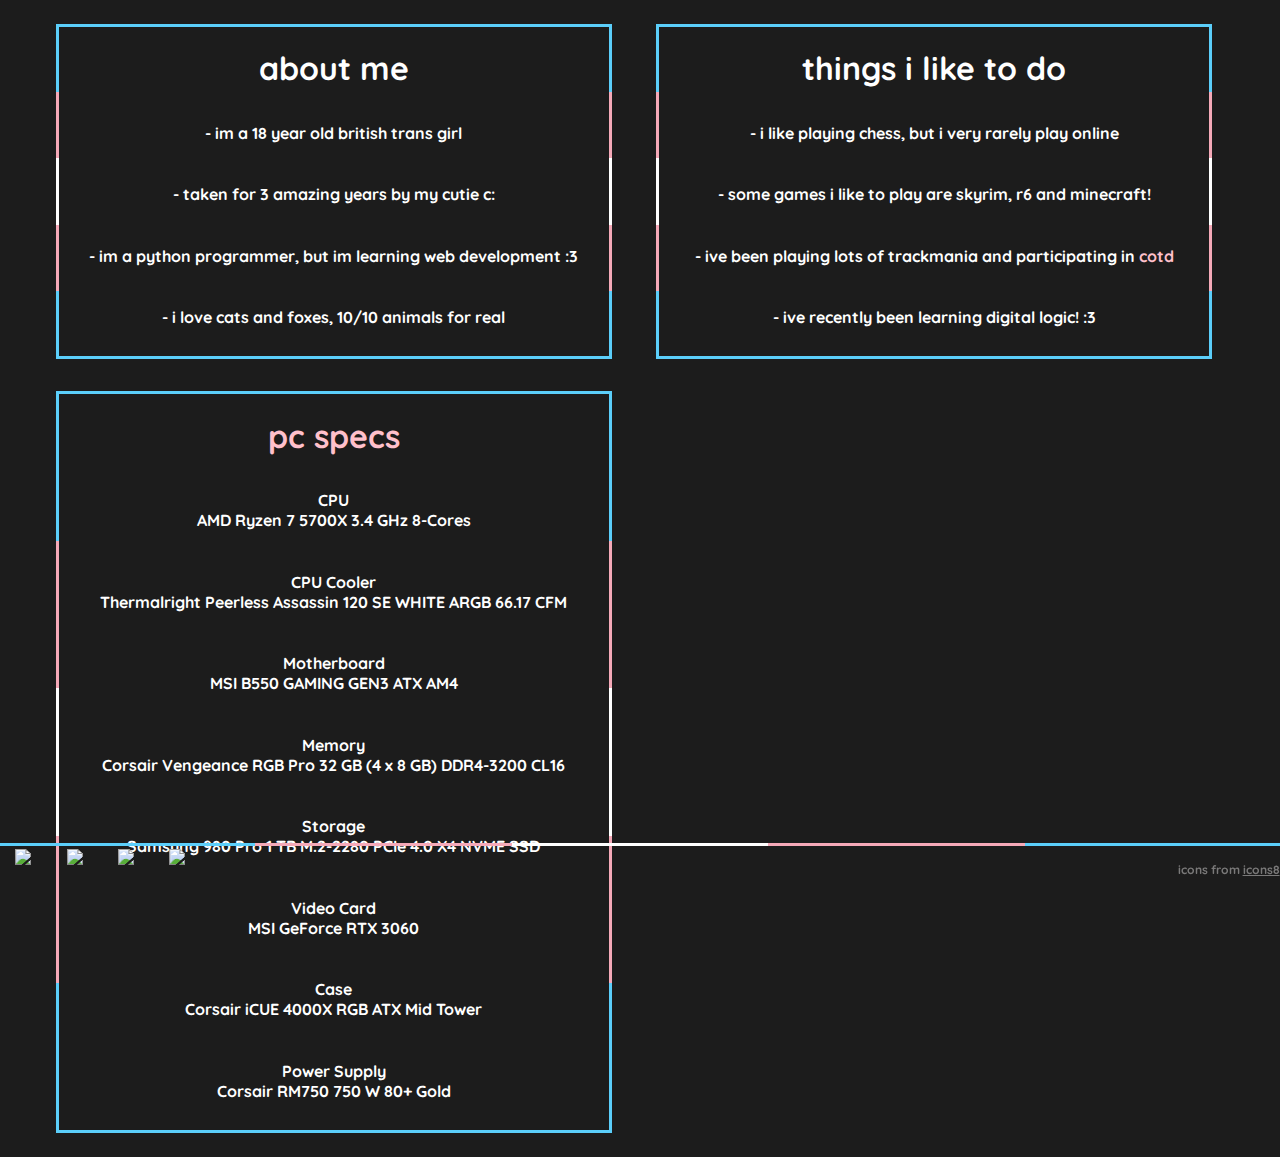
==== index.html @ 056c7d78 "update pcpartpicker link" ====
<!DOCTYPE html>
<html lang="en"></html>
<head>
    <title>about me :3</title>
    <meta property="og:url" content="https://rkreee.github.io">
    <meta property="og:type" content="website">
    <meta property="og:title" content="faith's about me :3">
    <meta property="og:description" content="if u see this ur a cutie :3">
    <link rel="stylesheet" href="styles.css">
</head>
<body>
    <div class="information">
        <div id="about-me" class="container">
            <h1>about me</h1>
            <p>- im a 18 year old british trans girl</p>
            <p>- taken for 3 amazing years by my cutie c:</p>
            <p>- im a python programmer, but im learning web development :3</p>
            <p>- i love cats and foxes, 10/10 animals for real</p>
        </div>
        <div id="likes" class="container">
            <h1>things i like to do</h1>
            <p>- i like playing chess, but i very rarely play online</p>
            <p>- some games i like to play are skyrim, r6 and minecraft!</p>
            <p>- ive been playing lots of trackmania and participating in <a href="/cotd_graphs">cotd</a>
            <p>- ive recently been learning digital logic! :3</p>
        </div>
        <div id="pc-specs" class="container">
            <h1><a href="https://uk.pcpartpicker.com/list/7yTZN6" target="_blank">pc specs</a></h1>
            <p><span>CPU</span><br>AMD Ryzen 7 5700X 3.4 GHz 8-Cores</p>
            <p><span>CPU Cooler</span><br>Thermalright Peerless Assassin 120 SE WHITE ARGB 66.17 CFM</p>
            <p><span>Motherboard</span><br>MSI B550 GAMING GEN3 ATX AM4</p>
            <p><span>Memory</span><br>Corsair Vengeance RGB Pro 32 GB (4 x 8 GB) DDR4-3200 CL16</p>
            <p><span>Storage</span><br>Samsung 980 Pro 1 TB M.2-2280 PCIe 4.0 X4 NVME SSD</p>
            <p><span>Video Card</span><br>MSI GeForce RTX 3060</p>
            <p><span>Case</span><br>Corsair iCUE 4000X RGB ATX Mid Tower</p>
            <p><span>Power Supply</span><br>Corsair RM750 750 W 80+ Gold</p>
        </div> 
    </div> 
    <div class="footer">
        <div class="github icon-container">
            <a href=https://github.com/rkreee target="_blank"><img class="icon" src="icons/github.svg" href=""></img></a>
        </div>

        <div class="twitter icon-container">
            <a href="https://twitter.com/rkree_" target="_blank"><img class="icon" src="icons/twitter.svg"></img></a>
        </div>

        <div class="instagram icon-container">
            <a href="https://www.instagram.com/sleepyfaith_/"><img class="icon" src="icons/instagram.svg"></img></a>
        </div>

        <div class="youtube icon-container">
            <a href="https://www.youtube.com/channel/UC19G4G6zLPl0zzGtOxRScDw"><img class="icon" src="icons/youtube.svg"></img></a>
        </div>

        <p>icons from <a href="https://icons8.com">icons8<a>
   </div>
</body>
---- styles.css ----
@import url('https://fonts.googleapis.com/css2?family=Quicksand:wght@600&display=swap');

* {
    font-family: 'Quicksand', sans-serif;
}
body {
    background-color: #1c1c1c;
}
p {
    padding: 0.8rem;
    font-weight: bold;
}

a:link, a:visited {
    color: pink;
    text-decoration: none;
}
a:hover {
    text-decoration: underline;
}
.container {
    color: white;
    width: 89vw;
    text-align: center;
    border: 0.3vw solid; 
    border-image: linear-gradient(180deg, #5BCEFA 20%, #F5A9B8 20%, 40%, #FFFFFF 40%, 60%, #F5A9B8 60%, 80%, #5BCEFA 80%);
    border-image-slice: 1;
    margin: 1rem;
}
.information {
    display: grid;
    grid-template-columns: 100%;
    justify-content: center;
}
.footer {
    display: grid;
    grid-template-columns: repeat(5, 4%);
    position: fixed;
    left: 0;
    bottom: 0;
    width: 100%;
    height: 6vw;
    color: white;
    border-top: 0.3vw solid; 
    border-image: linear-gradient(90deg, #5BCEFA 20%, #F5A9B8 20%, 40%, #FFFFFF 40%, 60%, #F5A9B8 60%, 80%, #5BCEFA 80%);
    border-image-slice: 1;
    gap: 2vh;

    p {
        vertical-align: center;
        color: #7a7979;
        float: right;
        opacity: 100%;
        position: relative;
        top: -1vh;
        left: 58vw;
        width: 10ch;
        font-size: 0.94vh;
    }
    a {
        color: #7a7979;
        text-decoration: underline;
    }
}
.icon-container {
    transition-duration: 100ms;
    position: relative;
    margin-left: 30%;
    width: 6.7vh;
    top: 4%;
    aspect-ratio: 1;
    img { 
        width: 6vw;
    }

}  

@media only screen and (min-width: 1000px) {
    .information {
        grid-template-columns: 47.5% 47.5%;
    }
    .container {
        width: 43vw;
    }
    .footer {
        height: 6vh;
        gap: 0;
        p {
            width: 17ch;
            left: 75vw;
            font-size: 0.94vw;
        }
    }
    .icon-container {
        width: 6.7vw;
        img {
            width: 40%
        }
    }
    .icon-container:hover {
        width: 9vw;
        top: -3%;
    }
}
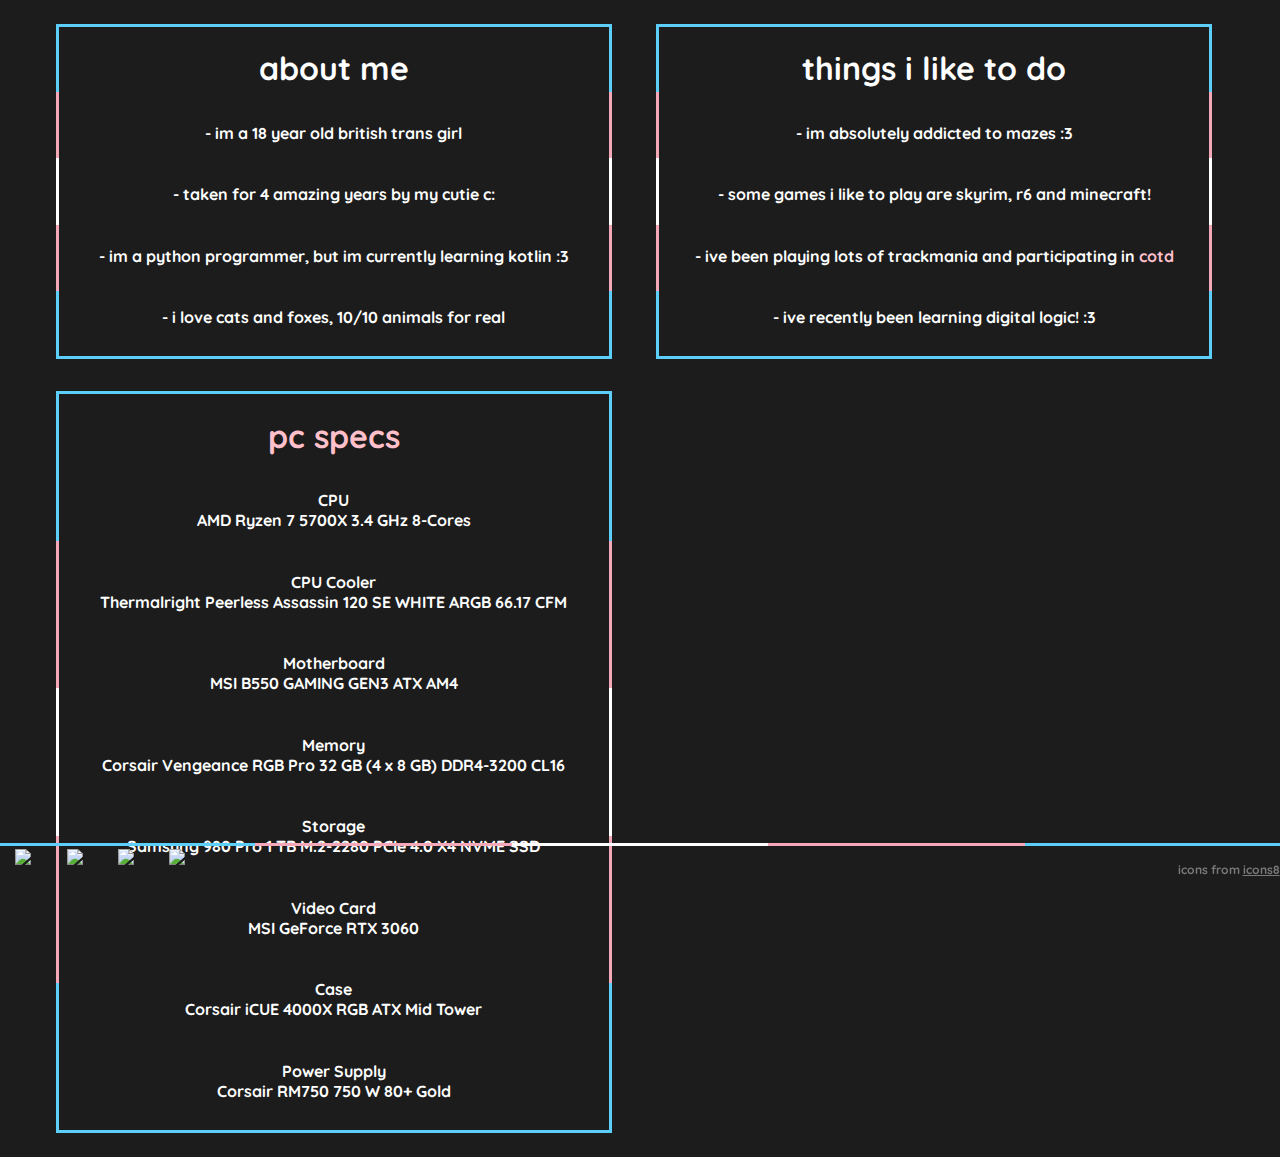
==== commit 85a41087: "update about me & likes" ====
--- a/index.html
+++ b/index.html
@@ -6,6 +6,7 @@
     <meta property="og:type" content="website">
     <meta property="og:title" content="faith's about me :3">
     <meta property="og:description" content="if u see this ur a cutie :3">
+    <meta name="theme-color" content="#aa7bff">
     <link rel="stylesheet" href="styles.css">
 </head>
 <body>
@@ -13,13 +14,13 @@
         <div id="about-me" class="container">
             <h1>about me</h1>
             <p>- im a 18 year old british trans girl</p>
-            <p>- taken for 3 amazing years by my cutie c:</p>
-            <p>- im a python programmer, but im learning web development :3</p>
+            <p>- taken for 4 amazing years by my cutie c:</p>
+            <p>- im a python programmer, but im currently learning kotlin :3</p>
             <p>- i love cats and foxes, 10/10 animals for real</p>
         </div>
         <div id="likes" class="container">
             <h1>things i like to do</h1>
-            <p>- i like playing chess, but i very rarely play online</p>
+            <p>- im absolutely addicted to mazes :3</p>
             <p>- some games i like to play are skyrim, r6 and minecraft!</p>
             <p>- ive been playing lots of trackmania and participating in <a href="/cotd_graphs">cotd</a>
             <p>- ive recently been learning digital logic! :3</p>
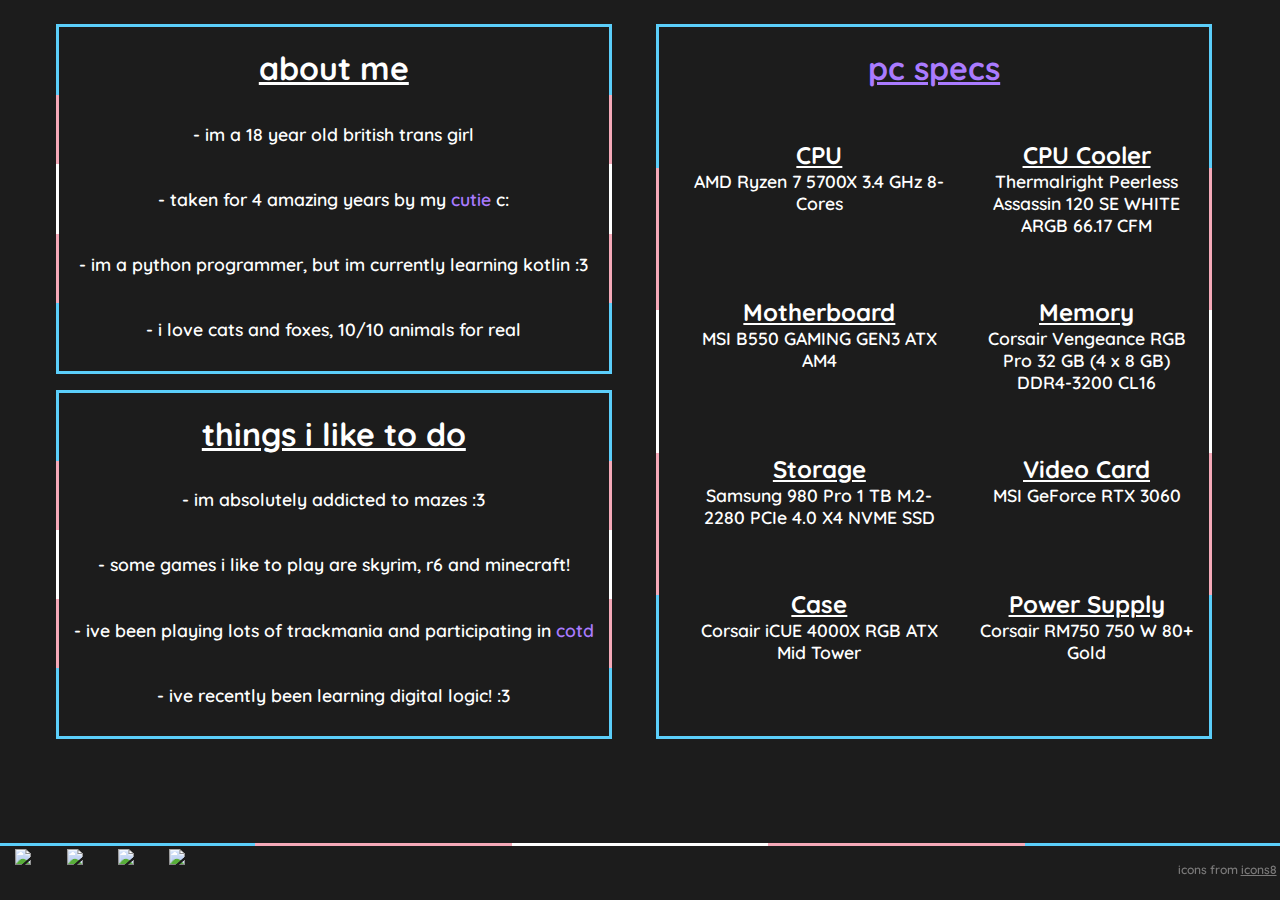
==== commit dba38eb2: "reorder containers" ====
--- a/index.html
+++ b/index.html
@@ -11,30 +11,35 @@
 </head>
 <body>
     <div class="information">
-        <div id="about-me" class="container">
-            <h1>about me</h1>
-            <p>- im a 18 year old british trans girl</p>
-            <p>- taken for 4 amazing years by my cutie c:</p>
-            <p>- im a python programmer, but im currently learning kotlin :3</p>
-            <p>- i love cats and foxes, 10/10 animals for real</p>
+        <div class="grid-container">
+            <div id="about-me" class="container">
+                <h1>about me</h1>
+                <p>- im a 18 year old british trans girl</p>
+                <p>- taken for 4 amazing years by my <a href="https://kyra.lgbt/" target="_blank">cutie</a> c:</p>            
+                <p>- im a python programmer, but im currently learning kotlin :3</p>
+                <p>- i love cats and foxes, 10/10 animals for real</p>
+            </div>
+            <div id="likes" class="container">
+                <h1>things i like to do</h1>
+                <p>- im absolutely addicted to mazes :3</p>
+                <p>- some games i like to play are skyrim, r6 and minecraft!</p>
+                <p>- ive been playing lots of trackmania and participating in <a href="/cotd_graphs">cotd</a>
+                <p>- ive recently been learning digital logic! :3</p>
+            </div>
         </div>
-        <div id="likes" class="container">
-            <h1>things i like to do</h1>
-            <p>- im absolutely addicted to mazes :3</p>
-            <p>- some games i like to play are skyrim, r6 and minecraft!</p>
-            <p>- ive been playing lots of trackmania and participating in <a href="/cotd_graphs">cotd</a>
-            <p>- ive recently been learning digital logic! :3</p>
-        </div>
+        
         <div id="pc-specs" class="container">
             <h1><a href="https://uk.pcpartpicker.com/list/7yTZN6" target="_blank">pc specs</a></h1>
-            <p><span>CPU</span><br>AMD Ryzen 7 5700X 3.4 GHz 8-Cores</p>
-            <p><span>CPU Cooler</span><br>Thermalright Peerless Assassin 120 SE WHITE ARGB 66.17 CFM</p>
-            <p><span>Motherboard</span><br>MSI B550 GAMING GEN3 ATX AM4</p>
-            <p><span>Memory</span><br>Corsair Vengeance RGB Pro 32 GB (4 x 8 GB) DDR4-3200 CL16</p>
-            <p><span>Storage</span><br>Samsung 980 Pro 1 TB M.2-2280 PCIe 4.0 X4 NVME SSD</p>
-            <p><span>Video Card</span><br>MSI GeForce RTX 3060</p>
-            <p><span>Case</span><br>Corsair iCUE 4000X RGB ATX Mid Tower</p>
-            <p><span>Power Supply</span><br>Corsair RM750 750 W 80+ Gold</p>
+            <div class="grid-container">
+                <p><span>CPU</span><br>AMD Ryzen 7 5700X 3.4 GHz 8-Cores</p>
+                <p><span>CPU Cooler</span><br>Thermalright Peerless Assassin 120 SE WHITE ARGB 66.17 CFM</p>
+                <p><span>Motherboard</span><br>MSI B550 GAMING GEN3 ATX AM4</p>
+                <p><span>Memory</span><br>Corsair Vengeance RGB Pro 32 GB (4 x 8 GB) DDR4-3200 CL16</p>
+                <p><span>Storage</span><br>Samsung 980 Pro 1 TB M.2-2280 PCIe 4.0 X4 NVME SSD</p>
+                <p><span>Video Card</span><br>MSI GeForce RTX 3060</p>
+                <p><span>Case</span><br>Corsair iCUE 4000X RGB ATX Mid Tower</p>
+                <p><span>Power Supply</span><br>Corsair RM750 750 W 80+ Gold</p>    
+            </div>
         </div> 
     </div> 
     <div class="footer">
@@ -54,6 +59,6 @@
             <a href="https://www.youtube.com/channel/UC19G4G6zLPl0zzGtOxRScDw"><img class="icon" src="icons/youtube.svg"></img></a>
         </div>
 
-        <p>icons from <a href="https://icons8.com">icons8<a>
+        <p>icons from <a href="https://icons8.com">icons8</a>
    </div>
 </body>
--- a/styles.css
+++ b/styles.css
@@ -1,4 +1,4 @@
-@import url('https://fonts.googleapis.com/css2?family=Quicksand:wght@600&display=swap');
+@import url('https://fonts.googleapis.com/css2?family=Quicksand:wght@300..700&display=swap');
 
 * {
     font-family: 'Quicksand', sans-serif;
@@ -6,13 +6,17 @@
 body {
     background-color: #1c1c1c;
 }
+h1 {
+    font-weight: 700;
+    text-decoration: underline;
+}
 p {
     padding: 0.8rem;
-    font-weight: bold;
+    font-weight: 600;
+    font-size: 1.1rem;
 }
-
 a:link, a:visited {
-    color: pink;
+    color: #aa7bff;
     text-decoration: none;
 }
 a:hover {
@@ -33,6 +37,7 @@
     justify-content: center;
 }
 .footer {
+    background-color: #1c1c1c;
     display: grid;
     grid-template-columns: repeat(5, 4%);
     position: fixed;
@@ -74,10 +79,27 @@
     }
 
 }  
+#pc-specs > .grid-container {
+    display: grid;
+    grid-template-columns: repeat(2, auto);
+    margin-left: 1rem;
+}
+#pc-specs > h1 {
+    text-decoration: underline;
+    color: #aa7bff;
+    font-size: 2rem;
+    width: 100%;
+}
 
+
+#pc-specs > .grid-container > p > span { 
+    font-size: 1.5rem;
+    font-weight: 700;
+    text-decoration: underline;
+}
 @media only screen and (min-width: 1000px) {
     .information {
-        grid-template-columns: 47.5% 47.5%;
+        grid-template-columns: repeat(2, 47.5%);
     }
     .container {
         width: 43vw;
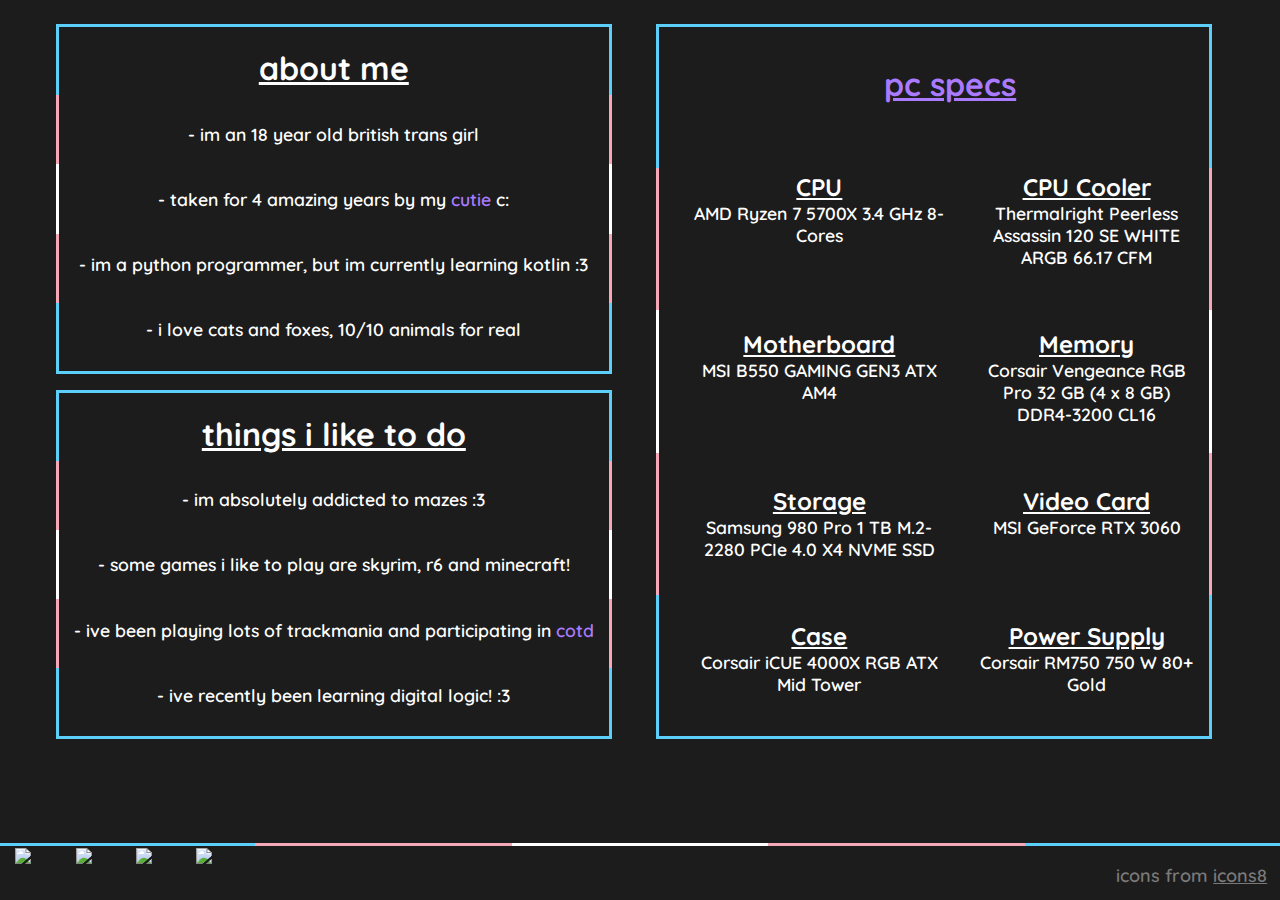
==== commit c910692b: "fix some annoying issues :3" ====
--- a/index.html
+++ b/index.html
@@ -14,7 +14,7 @@
         <div class="grid-container">
             <div id="about-me" class="container">
                 <h1>about me</h1>
-                <p>- im a 18 year old british trans girl</p>
+                <p>- im an 18 year old british trans girl</p>
                 <p>- taken for 4 amazing years by my <a href="https://kyra.lgbt/" target="_blank">cutie</a> c:</p>            
                 <p>- im a python programmer, but im currently learning kotlin :3</p>
                 <p>- i love cats and foxes, 10/10 animals for real</p>
@@ -43,20 +43,23 @@
         </div> 
     </div> 
     <div class="footer">
-        <div class="github icon-container">
-            <a href=https://github.com/rkreee target="_blank"><img class="icon" src="icons/github.svg" href=""></img></a>
-        </div>
-
-        <div class="twitter icon-container">
-            <a href="https://twitter.com/rkree_" target="_blank"><img class="icon" src="icons/twitter.svg"></img></a>
-        </div>
-
-        <div class="instagram icon-container">
-            <a href="https://www.instagram.com/sleepyfaith_/"><img class="icon" src="icons/instagram.svg"></img></a>
-        </div>
-
-        <div class="youtube icon-container">
-            <a href="https://www.youtube.com/channel/UC19G4G6zLPl0zzGtOxRScDw"><img class="icon" src="icons/youtube.svg"></img></a>
+        <div class="icons grid-container">
+            <div class="github icon-container">
+                <a href=https://github.com/rkreee target="_blank"><img class="icon" src="icons/github.svg" href=""></img></a>
+            </div>
+    
+            <div class="twitter icon-container">
+                <a href="https://twitter.com/rkree_" target="_blank"><img class="icon" src="icons/twitter.svg"></img></a>
+            </div>
+    
+            <div class="instagram icon-container">
+                <a href="https://www.instagram.com/sleepyfaith_/"><img class="icon" src="icons/instagram.svg"></img></a>
+            </div>
+    
+            <div class="youtube icon-container">
+                <a href="https://www.youtube.com/channel/UC19G4G6zLPl0zzGtOxRScDw"><img class="icon" src="icons/youtube.svg"></img></a>
+            </div>
+    
         </div>
 
         <p>icons from <a href="https://icons8.com">icons8</a>
--- a/styles.css
+++ b/styles.css
@@ -5,6 +5,7 @@
 }
 body {
     background-color: #1c1c1c;
+    padding-bottom: 6vw;
 }
 h1 {
     font-weight: 700;
@@ -43,8 +44,8 @@
     position: fixed;
     left: 0;
     bottom: 0;
+    height: 6vw;
     width: 100%;
-    height: 6vw;
     color: white;
     border-top: 0.3vw solid; 
     border-image: linear-gradient(90deg, #5BCEFA 20%, #F5A9B8 20%, 40%, #FFFFFF 40%, 60%, #F5A9B8 60%, 80%, #5BCEFA 80%);
@@ -52,25 +53,27 @@
     gap: 2vh;
 
     p {
-        vertical-align: center;
+        text-align: end;
         color: #7a7979;
-        float: right;
-        opacity: 100%;
-        position: relative;
-        top: -1vh;
-        left: 58vw;
-        width: 10ch;
-        font-size: 0.94vh;
+        position: fixed;
+        right: 0;
+        bottom: -2vw;
+        width: 17ch;
+        font-size: 2vw;
     }
     a {
         color: #7a7979;
         text-decoration: underline;
     }
 }
+.icons.grid-container {
+    display: grid;
+    grid-template-columns: repeat(6, 1fr);
+    margin-left: 30%;
+
+}
 .icon-container {
-    transition-duration: 100ms;
     position: relative;
-    margin-left: 30%;
     width: 6.7vh;
     top: 4%;
     aspect-ratio: 1;
@@ -78,13 +81,14 @@
         width: 6vw;
     }
 
-}  
+}
 #pc-specs > .grid-container {
     display: grid;
     grid-template-columns: repeat(2, auto);
     margin-left: 1rem;
 }
 #pc-specs > h1 {
+    padding: 1rem;
     text-decoration: underline;
     color: #aa7bff;
     font-size: 2rem;
@@ -97,30 +101,41 @@
     font-weight: 700;
     text-decoration: underline;
 }
+.footer {
+    margin-top: 1rem;
+}
 @media only screen and (min-width: 1000px) {
+    body {
+        padding-bottom: 6vh;
+    }
     .information {
         grid-template-columns: repeat(2, 47.5%);
     }
     .container {
         width: 43vw;
     }
+
     .footer {
         height: 6vh;
         gap: 0;
         p {
+            position: absolute;
             width: 17ch;
-            left: 75vw;
-            font-size: 0.94vw;
+            right: 0;
+            font-size: 2vh;
+            bottom: -2vh
         }
     }
     .icon-container {
-        width: 6.7vw;
         img {
-            width: 40%
+            transition-duration: 100ms;
+            width: 50px
         }
     }
     .icon-container:hover {
-        width: 9vw;
         top: -3%;
+        img {
+            width: 60px;
+        }
     }
 }
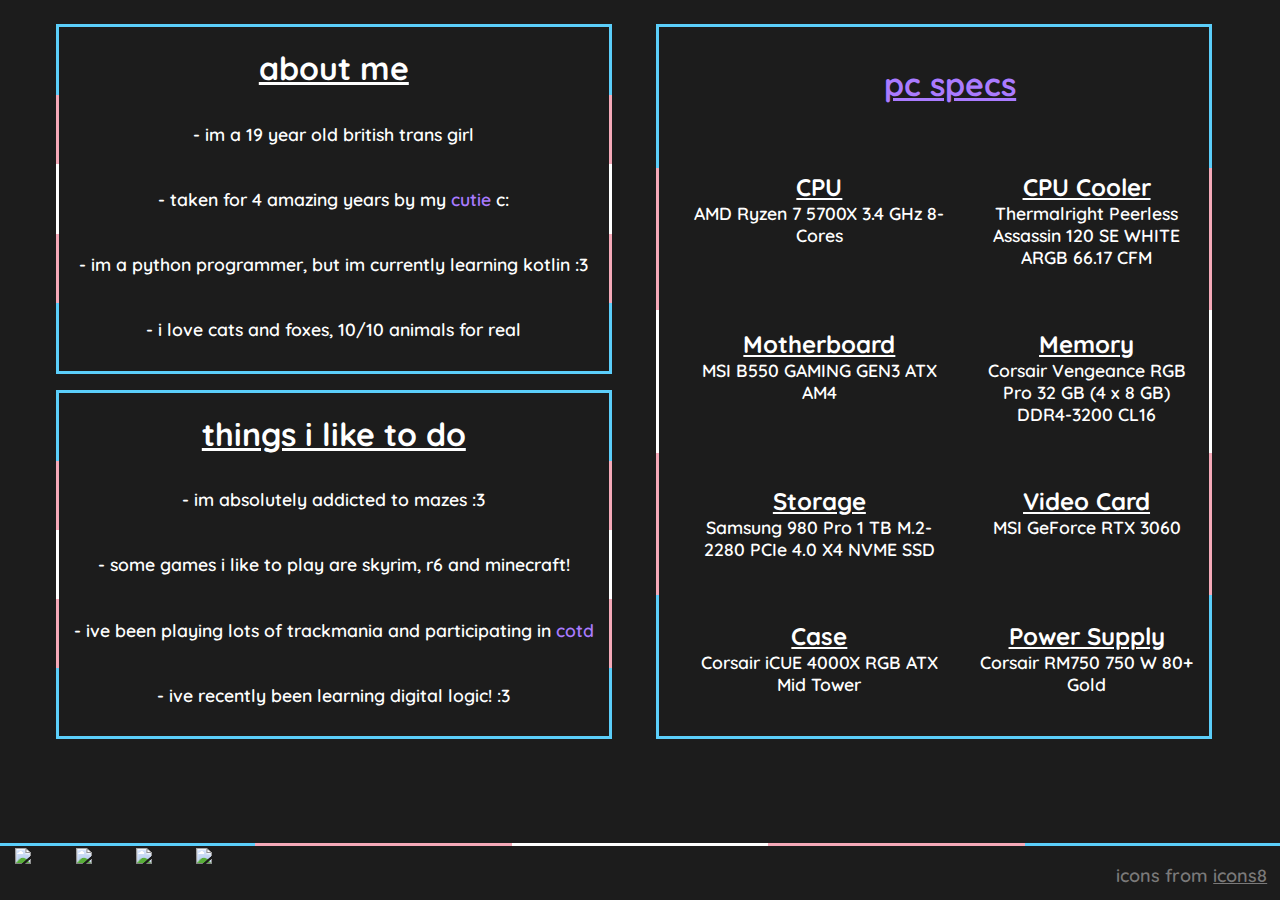
==== commit 2ed1081c: "bday" ====
--- a/index.html
+++ b/index.html
@@ -1,67 +1,68 @@
 <!DOCTYPE html>
-<html lang="en"></html>
-<head>
-    <title>about me :3</title>
-    <meta property="og:url" content="https://rkreee.github.io">
-    <meta property="og:type" content="website">
-    <meta property="og:title" content="faith's about me :3">
-    <meta property="og:description" content="if u see this ur a cutie :3">
-    <meta name="theme-color" content="#aa7bff">
-    <link rel="stylesheet" href="styles.css">
-</head>
-<body>
-    <div class="information">
-        <div class="grid-container">
-            <div id="about-me" class="container">
-                <h1>about me</h1>
-                <p>- im an 18 year old british trans girl</p>
-                <p>- taken for 4 amazing years by my <a href="https://kyra.lgbt/" target="_blank">cutie</a> c:</p>            
-                <p>- im a python programmer, but im currently learning kotlin :3</p>
-                <p>- i love cats and foxes, 10/10 animals for real</p>
+<html lang="en">
+    <head>
+        <title>about me :3</title>
+        <meta property="og:url" content="https://rkreee.github.io">
+        <meta property="og:type" content="website">
+        <meta property="og:title" content="faith's about me :3">
+        <meta property="og:description" content="if u see this ur a cutie :3">
+        <meta name="theme-color" content="#aa7bff">
+        <link rel="stylesheet" href="styles.css">
+    </head>
+    <body>
+        <div class="information">
+            <div class="grid-container">
+                <div id="about-me" class="container">
+                    <h1>about me</h1>
+                    <p>- im a 19 year old british trans girl</p>
+                    <p>- taken for 4 amazing years by my <a href="https://kyra.lgbt/" target="_blank">cutie</a> c:</p>            
+                    <p>- im a python programmer, but im currently learning kotlin :3</p>
+                    <p>- i love cats and foxes, 10/10 animals for real</p>
+                </div>
+                <div id="likes" class="container">
+                    <h1>things i like to do</h1>
+                    <p>- im absolutely addicted to mazes :3</p>
+                    <p>- some games i like to play are skyrim, r6 and minecraft!</p>
+                    <p>- ive been playing lots of trackmania and participating in <a href="/cotd_graphs">cotd</a>
+                    <p>- ive recently been learning digital logic! :3</p>
+                </div>
             </div>
-            <div id="likes" class="container">
-                <h1>things i like to do</h1>
-                <p>- im absolutely addicted to mazes :3</p>
-                <p>- some games i like to play are skyrim, r6 and minecraft!</p>
-                <p>- ive been playing lots of trackmania and participating in <a href="/cotd_graphs">cotd</a>
-                <p>- ive recently been learning digital logic! :3</p>
-            </div>
-        </div>
+            
+            <div id="pc-specs" class="container">
+                <h1><a href="https://uk.pcpartpicker.com/list/7yTZN6" target="_blank">pc specs</a></h1>
+                <div class="grid-container">
+                    <p><span>CPU</span><br>AMD Ryzen 7 5700X 3.4 GHz 8-Cores</p>
+                    <p><span>CPU Cooler</span><br>Thermalright Peerless Assassin 120 SE WHITE ARGB 66.17 CFM</p>
+                    <p><span>Motherboard</span><br>MSI B550 GAMING GEN3 ATX AM4</p>
+                    <p><span>Memory</span><br>Corsair Vengeance RGB Pro 32 GB (4 x 8 GB) DDR4-3200 CL16</p>
+                    <p><span>Storage</span><br>Samsung 980 Pro 1 TB M.2-2280 PCIe 4.0 X4 NVME SSD</p>
+                    <p><span>Video Card</span><br>MSI GeForce RTX 3060</p>
+                    <p><span>Case</span><br>Corsair iCUE 4000X RGB ATX Mid Tower</p>
+                    <p><span>Power Supply</span><br>Corsair RM750 750 W 80+ Gold</p>    
+                </div>
+            </div> 
+        </div> 
+        <div class="footer">
+            <div class="icons grid-container">
+                <div class="github icon-container">
+                    <a href=https://github.com/rkreee target="_blank"><img class="icon" src="icons/github.svg" href=""></img></a>
+                </div>
         
-        <div id="pc-specs" class="container">
-            <h1><a href="https://uk.pcpartpicker.com/list/7yTZN6" target="_blank">pc specs</a></h1>
-            <div class="grid-container">
-                <p><span>CPU</span><br>AMD Ryzen 7 5700X 3.4 GHz 8-Cores</p>
-                <p><span>CPU Cooler</span><br>Thermalright Peerless Assassin 120 SE WHITE ARGB 66.17 CFM</p>
-                <p><span>Motherboard</span><br>MSI B550 GAMING GEN3 ATX AM4</p>
-                <p><span>Memory</span><br>Corsair Vengeance RGB Pro 32 GB (4 x 8 GB) DDR4-3200 CL16</p>
-                <p><span>Storage</span><br>Samsung 980 Pro 1 TB M.2-2280 PCIe 4.0 X4 NVME SSD</p>
-                <p><span>Video Card</span><br>MSI GeForce RTX 3060</p>
-                <p><span>Case</span><br>Corsair iCUE 4000X RGB ATX Mid Tower</p>
-                <p><span>Power Supply</span><br>Corsair RM750 750 W 80+ Gold</p>    
-            </div>
-        </div> 
-    </div> 
-    <div class="footer">
-        <div class="icons grid-container">
-            <div class="github icon-container">
-                <a href=https://github.com/rkreee target="_blank"><img class="icon" src="icons/github.svg" href=""></img></a>
+                <div class="twitter icon-container">
+                    <a href="https://twitter.com/rkree_" target="_blank"><img class="icon" src="icons/twitter.svg"></img></a>
+                </div>
+        
+                <div class="instagram icon-container">
+                    <a href="https://www.instagram.com/sleepyfaith_/"><img class="icon" src="icons/instagram.svg"></img></a>
+                </div>
+        
+                <div class="youtube icon-container">
+                    <a href="https://www.youtube.com/channel/UC19G4G6zLPl0zzGtOxRScDw"><img class="icon" src="icons/youtube.svg"></img></a>
+                </div>
+        
             </div>
     
-            <div class="twitter icon-container">
-                <a href="https://twitter.com/rkree_" target="_blank"><img class="icon" src="icons/twitter.svg"></img></a>
-            </div>
-    
-            <div class="instagram icon-container">
-                <a href="https://www.instagram.com/sleepyfaith_/"><img class="icon" src="icons/instagram.svg"></img></a>
-            </div>
-    
-            <div class="youtube icon-container">
-                <a href="https://www.youtube.com/channel/UC19G4G6zLPl0zzGtOxRScDw"><img class="icon" src="icons/youtube.svg"></img></a>
-            </div>
-    
-        </div>
-
-        <p>icons from <a href="https://icons8.com">icons8</a>
-   </div>
-</body>
+            <p>icons from <a href="https://icons8.com">icons8</a>
+       </div>
+    </body>
+</html>
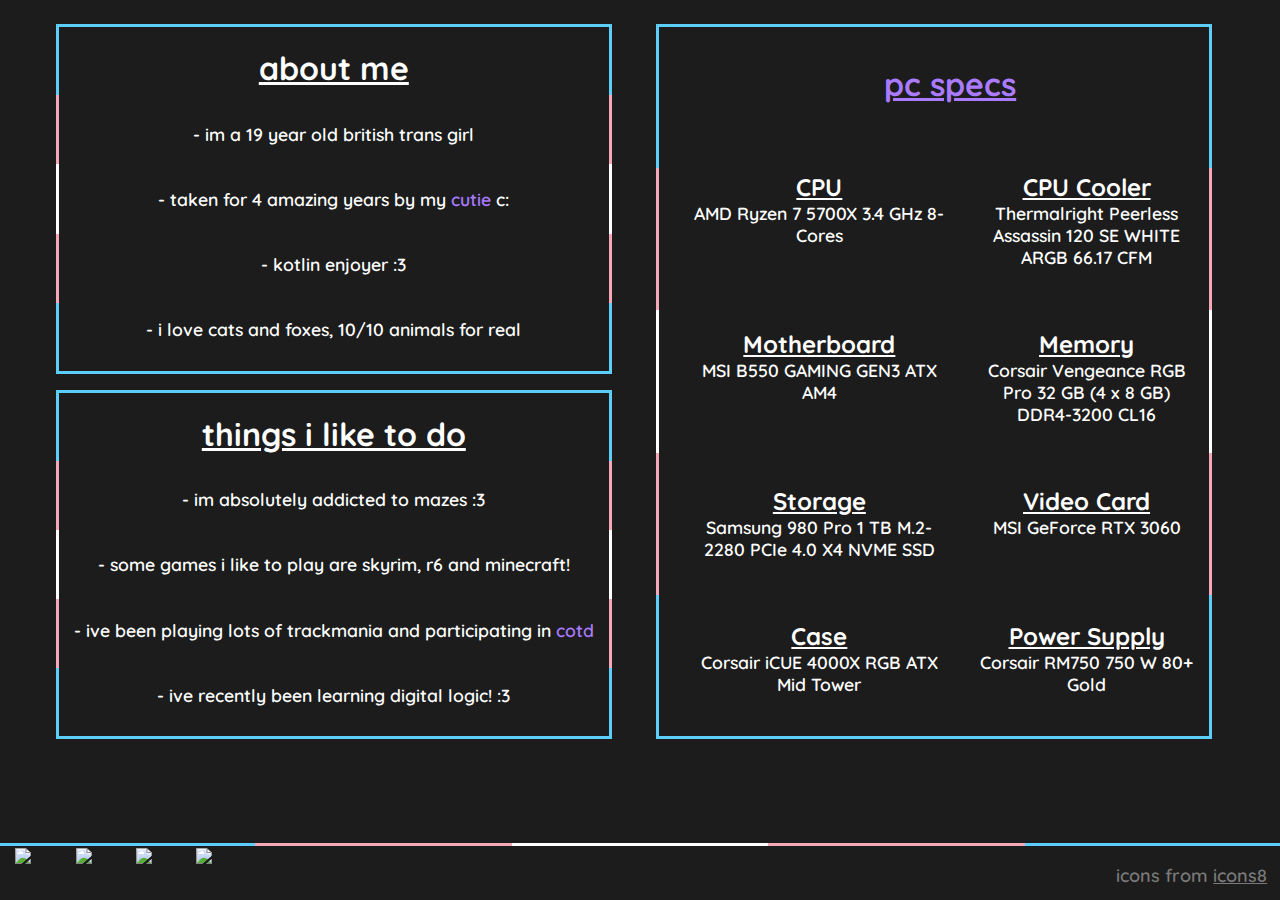
==== commit 7fa67878: "kotlin >" ====
--- a/index.html
+++ b/index.html
@@ -16,7 +16,7 @@
                     <h1>about me</h1>
                     <p>- im a 19 year old british trans girl</p>
                     <p>- taken for 4 amazing years by my <a href="https://kyra.lgbt/" target="_blank">cutie</a> c:</p>            
-                    <p>- im a python programmer, but im currently learning kotlin :3</p>
+                    <p>- kotlin enjoyer :3</p>
                     <p>- i love cats and foxes, 10/10 animals for real</p>
                 </div>
                 <div id="likes" class="container">
@@ -45,7 +45,7 @@
         <div class="footer">
             <div class="icons grid-container">
                 <div class="github icon-container">
-                    <a href=https://github.com/rkreee target="_blank"><img class="icon" src="icons/github.svg" href=""></img></a>
+                    <a href=https://github.com/sleepyfaith target="_blank"><img class="icon" src="icons/github.svg" href=""></img></a>
                 </div>
         
                 <div class="twitter icon-container">
